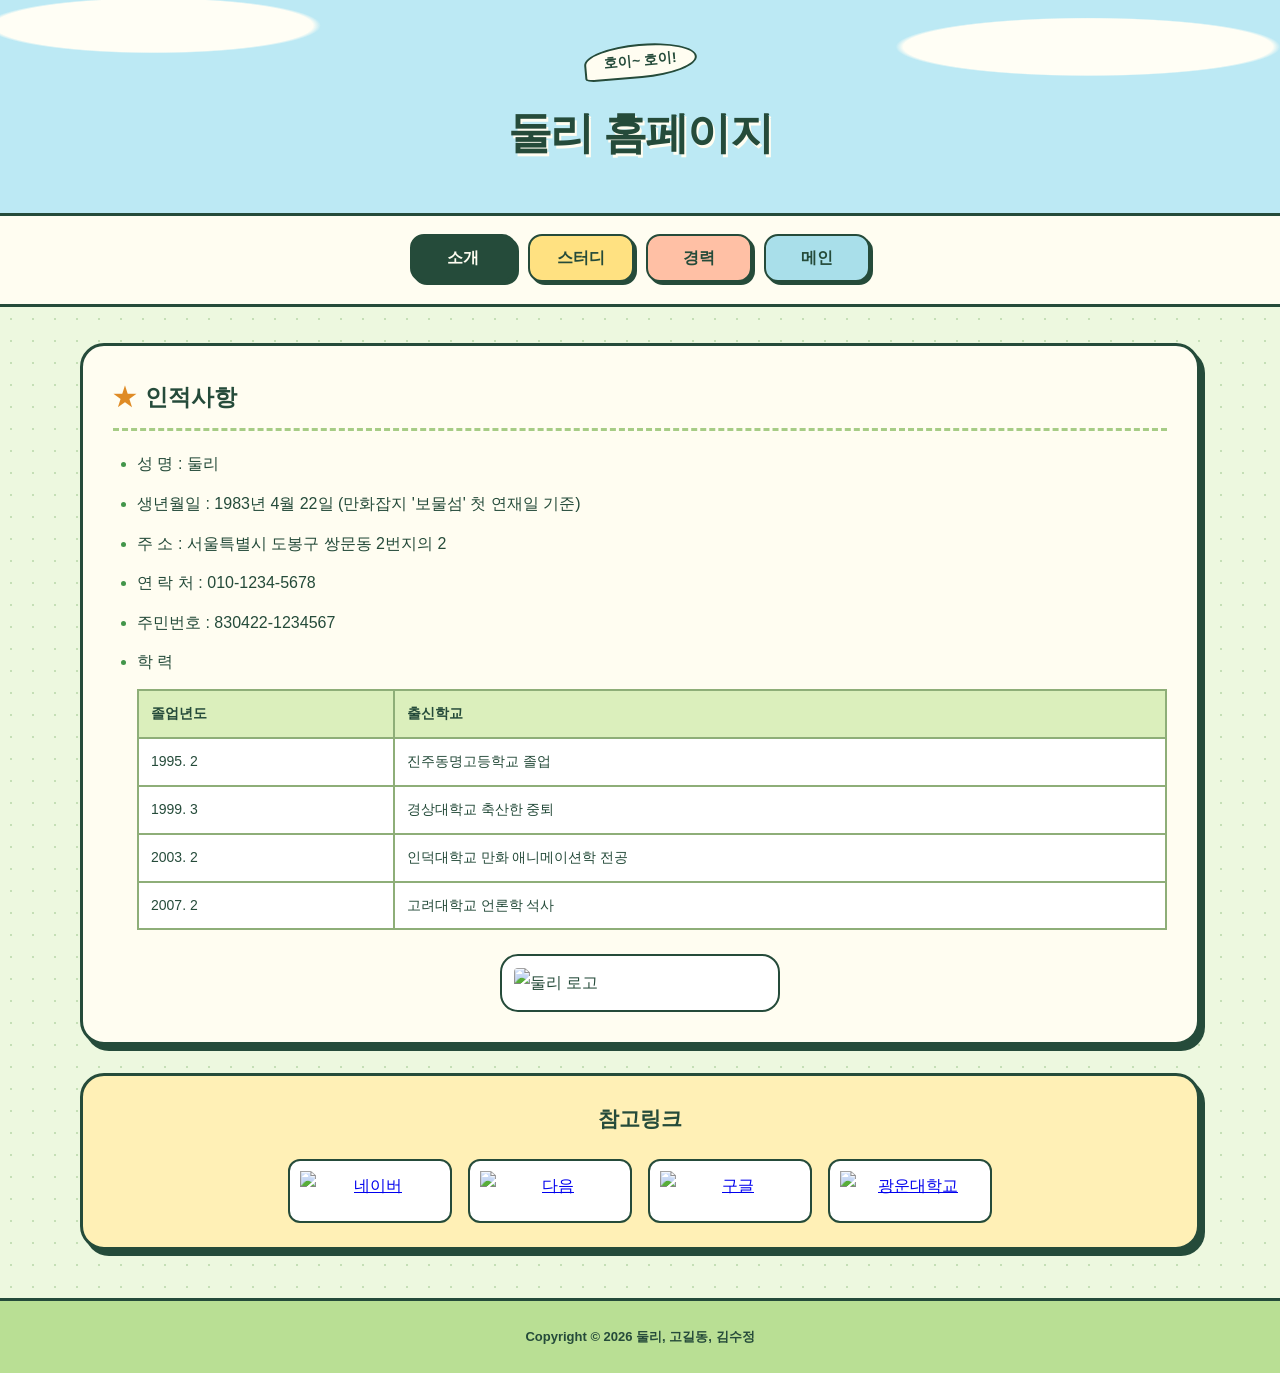
==== minfo.html @ 33a957b9 "Add files via upload" ====
﻿<!DOCTYPE html>
<html lang="ko">
    <head>
        <meta charset="UTF-8">
        <meta name="viewport" content="width=device-width, initial-scale=1.0">
        <title>개인 포트폴리오 웹맵</title>
        <link rel="stylesheet" type="text/css" href="mportpolio.css"/>
    </head>
    <body>
        <header>
            <h1>둘리 홈페이지</h1>
        </header>
        <nav>
            <span><a href="minfo.html" aria-current="page">소개</a></span>
            <span><a href="mstudy.html">스터디</a></span>
            <span><a href="mcareer.html">경력</a></span>
            <span><a href="mintro.html">메인</a></span>
        </nav>
        <div class="content">
            <section class="section1">
                <h3>인적사항</h3>
                <ul>
                    <li>성   명 : 둘리</li>
                    <li>생년월일 : 1983년 4월 22일 (만화잡지 '보물섬' 첫 연재일 기준)</li>
                    <li>주   소 : 서울특별시 도봉구 쌍문동 2번지의 2</li>
                    <li>연 락 처 : 010-1234-5678</li>
                    <li>주민번호 : 830422-1234567</li>
                    <li>학 력
                        <table id="year-table" border="1">
                            <thead>
                                <tr>
                                    <th>졸업년도</th>
                                    <th>출신학교</th>
                                </tr>
                            </thead>
                            <tbody>
                                <tr>
                                    <td>1995. 2</td>
                                    <td>진주동명고등학교 졸업</td>
                                </tr>
                                <tr>
                                    <td>1999. 3</td>
                                    <td>경상대학교 축산한 중퇴</td>
                                </tr>
                                <tr>
                                    <td>2003. 2</td>
                                    <td>인덕대학교 만화 애니메이션학 전공</td>
                                </tr>
                                <tr>
                                    <td>2007. 2</td>
                                    <td>고려대학교 언론학 석사</td>
                                </tr>
                            </tbody>
                        </table>
                    </li>
                </ul>
                <img id="logo" src="content/logo.jpg" alt="둘리 로고">
            </section>

            <aside>
                <h3>참고링크</h3>
                <a href="https://www.naver.com">
                    <img class="portal" src="content/naver.jpg" alt="네이버"/>
                </a>
                <a href="https://www.daum.com">
                    <img class="portal" src="content/daum.jpg" alt="다음"/>
                </a>
                <a href="https://www.google.com">
                    <img class="portal" src="content/google.jpg" alt="구글"/>
                </a>
                <a href="https://www.kw.ac.kr">
                    <img class="portal" src="content/kw.png" alt="광운대학교"/>
                </a>
            </aside>
        </div>
        <footer>
            <h2>Copyright &copy; 2026 둘리, 고길동, 김수정</h2>
        </footer>
    </body>
</html>
---- mportpolio.css ----
﻿/* 둘리의 초록빛과 만화책의 또렷한 선을 담은 공통 테마 */
:root {
    --ink: #254b3a;
    --green: #79cf69;
    --cream: #fffdf1;
    --yellow: #ffe181;
    --shadow: 5px 6px 0 #254b3a;
}
* { margin: 0; padding: 0; box-sizing: border-box; }
body {
    min-height: 100vh;
    font-family: "Malgun Gothic", "맑은 고딕", sans-serif;
    color: var(--ink);
    line-height: 1.85;
    background-color: #edf8df;
    background-image: radial-gradient(#c5dfb6 1.5px, transparent 1.5px);
    background-size: 22px 22px;
}
header {
    position: relative;
    overflow: hidden;
    padding: 44px 20px 40px;
    text-align: center;
    background: radial-gradient(ellipse at 12% 12%, #fffef5 0 10%, transparent 10.5%),
                radial-gradient(ellipse at 85% 22%, #fffef5 0 12%, transparent 12.5%), #bce9f4;
    border-bottom: 3px solid var(--ink);
}
header::before {
    content: "호이~ 호이!";
    display: block;
    width: max-content;
    margin: 0 auto 14px;
    padding: 2px 18px;
    border: 2px solid var(--ink);
    border-radius: 50% 50% 50% 10%;
    background: var(--cream);
    font-size: 14px;
    font-weight: 700;
    transform: rotate(-5deg);
}
header h1 {
    position: relative;
    font-size: clamp(28px, 5vw, 44px);
    font-weight: 900;
    letter-spacing: -.04em;
    text-shadow: 2px 3px 0 #fffdf1;
}
nav {
    display: flex;
    justify-content: center;
    flex-wrap: wrap;
    gap: 12px;
    padding: 18px 20px 22px;
    background: var(--cream);
    border-bottom: 3px solid var(--ink);
}
nav a {
    display: block;
    min-width: 106px;
    padding: 7px 24px;
    border: 2px solid var(--ink);
    border-radius: 14px;
    background: var(--green);
    box-shadow: 3px 3px 0 var(--ink);
    color: var(--ink);
    text-decoration: none;
    text-align: center;
    font-weight: 800;
    transition: transform .18s, box-shadow .18s;
}
nav span:nth-child(2) a { background: #ffe181; }
nav span:nth-child(3) a { background: #ffc0a5; }
nav span:nth-child(4) a { background: #a9dfea; }
nav a:hover { transform: translateY(-3px); box-shadow: 3px 6px 0 var(--ink); }
nav a[aria-current="page"] { background: var(--ink); color: #fffdf1; }
a:focus-visible { outline: 3px solid #cc4e26; outline-offset: 5px; }
.content {
    width: min(1120px, 92%);
    margin: 36px auto 48px;
    display: flex;
    flex-direction: column;
    align-items: stretch;
    gap: 28px;
}
.section1, aside {
    border: 3px solid var(--ink);
    border-radius: 24px;
    box-shadow: var(--shadow);
}
.section1 { flex: 1; min-width: 0; padding: 30px; background: var(--cream); }
.section1 h3 {
    margin: 28px 0 18px;
    padding: 0 0 10px;
    border-bottom: 3px dashed #a6cc86;
    font-size: 23px;
}
.section1 h3:first-child { margin-top: 0; }
.section1 h3::before { content: "★"; color: #df8b25; margin-right: 9px; }
.section1 p { line-height: 2; word-break: keep-all; overflow-wrap: anywhere; }
.section1 ul { padding-left: 24px; }
.section1 li { margin-bottom: 10px; overflow-wrap: anywhere; }
.section1 li::marker { color: #42954a; }
.section1::after { content: ""; display: block; clear: both; }
img { max-width: 100%; height: auto; }
#stu-pic {
    float: left;
    width: 210px;
    height: 250px;
    object-fit: contain;
    margin: 0 24px 18px 0;
    padding: 12px;
    background: #e4f4cc;
    border: 2px solid var(--ink);
    border-radius: 24px;
}
#pic-container {
    display: grid;
    grid-template-columns: minmax(0, 1fr);
    gap: 12px;
    margin: 24px 0 30px;
}
.semi-pic {
    display: block;
    width: 100%;
    height: auto;
    object-fit: contain;
    padding: 6px;
    border: 2px solid var(--ink);
    border-radius: 14px;
    background: #fff;
}
#logo {
    display: block;
    width: min(100%, 280px);
    max-height: 190px;
    object-fit: contain;
    margin: 24px auto 0;
    padding: 12px;
    background: #fff;
    border: 2px solid var(--ink);
    border-radius: 18px;
}
video {
    display: block;
    width: 100%;
    max-width: 680px;
    max-height: 400px;
    margin: 22px auto 28px;
    border: 3px solid var(--ink);
    border-radius: 16px;
    background: #172c23;
}
#year-table { width: 100%; margin: 12px 0; border-collapse: collapse; font-size: 14px; }
#year-table th, #year-table td { border: 2px solid #8eae78; padding: 10px 12px; text-align: left; }
#year-table th { background: #dbefbc; }
#year-table td { background: #fff; }
aside { width: 100%; min-width: 0; display: flex; flex-wrap: wrap; justify-content: center; gap: 16px; padding: 24px 18px; background: #fff0b6; text-align: center; }
aside h3 { width: 100%; margin-bottom: 4px; font-size: 21px; }
aside a { display: block; width: fit-content; max-width: 100%; margin: 0; border-radius: 12px; }
.portal {
    display: block;
    width: 164px;
    height: 64px;
    object-fit: contain;
    padding: 10px;
    background: #fff;
    border: 2px solid var(--ink);
    border-radius: 12px;
    transition: transform .18s;
}
aside a:hover .portal { transform: rotate(-3deg); }
footer { padding: 24px 18px; text-align: center; background: #b9df94; border-top: 3px solid var(--ink); }
footer h2 { font-size: 13px; font-weight: 600; }
@media (max-width: 800px) {
    .content { flex-direction: column; gap: 24px; }
    .section1, aside { width: 100%; }
    aside { flex-basis: auto; display: flex; flex-wrap: wrap; justify-content: center; gap: 12px; }
    aside h3 { width: 100%; margin-bottom: 0; }
    aside a { margin: 0; }
}
@media (max-width: 480px) {
    header { padding: 28px 16px; }
    nav { gap: 10px; padding: 14px 18px 18px; }
    nav span { width: calc(50% - 5px); }
    nav a { min-width: 0; padding: 7px 10px; }
    .content { margin-top: 24px; }
    .section1 { padding: 22px 18px; }
    .section1 h3 { font-size: 20px; }
    #stu-pic { float: none; display: block; width: 180px; height: 210px; margin: 0 auto 22px; }
    #pic-container { grid-template-columns: 1fr; }
    .semi-pic { height: auto; }
    .portal { width: 126px; height: 56px; }
    #year-table th, #year-table td { padding: 8px; }
}
@media (prefers-reduced-motion: reduce) {
    nav a, .portal { transition: none; }
}
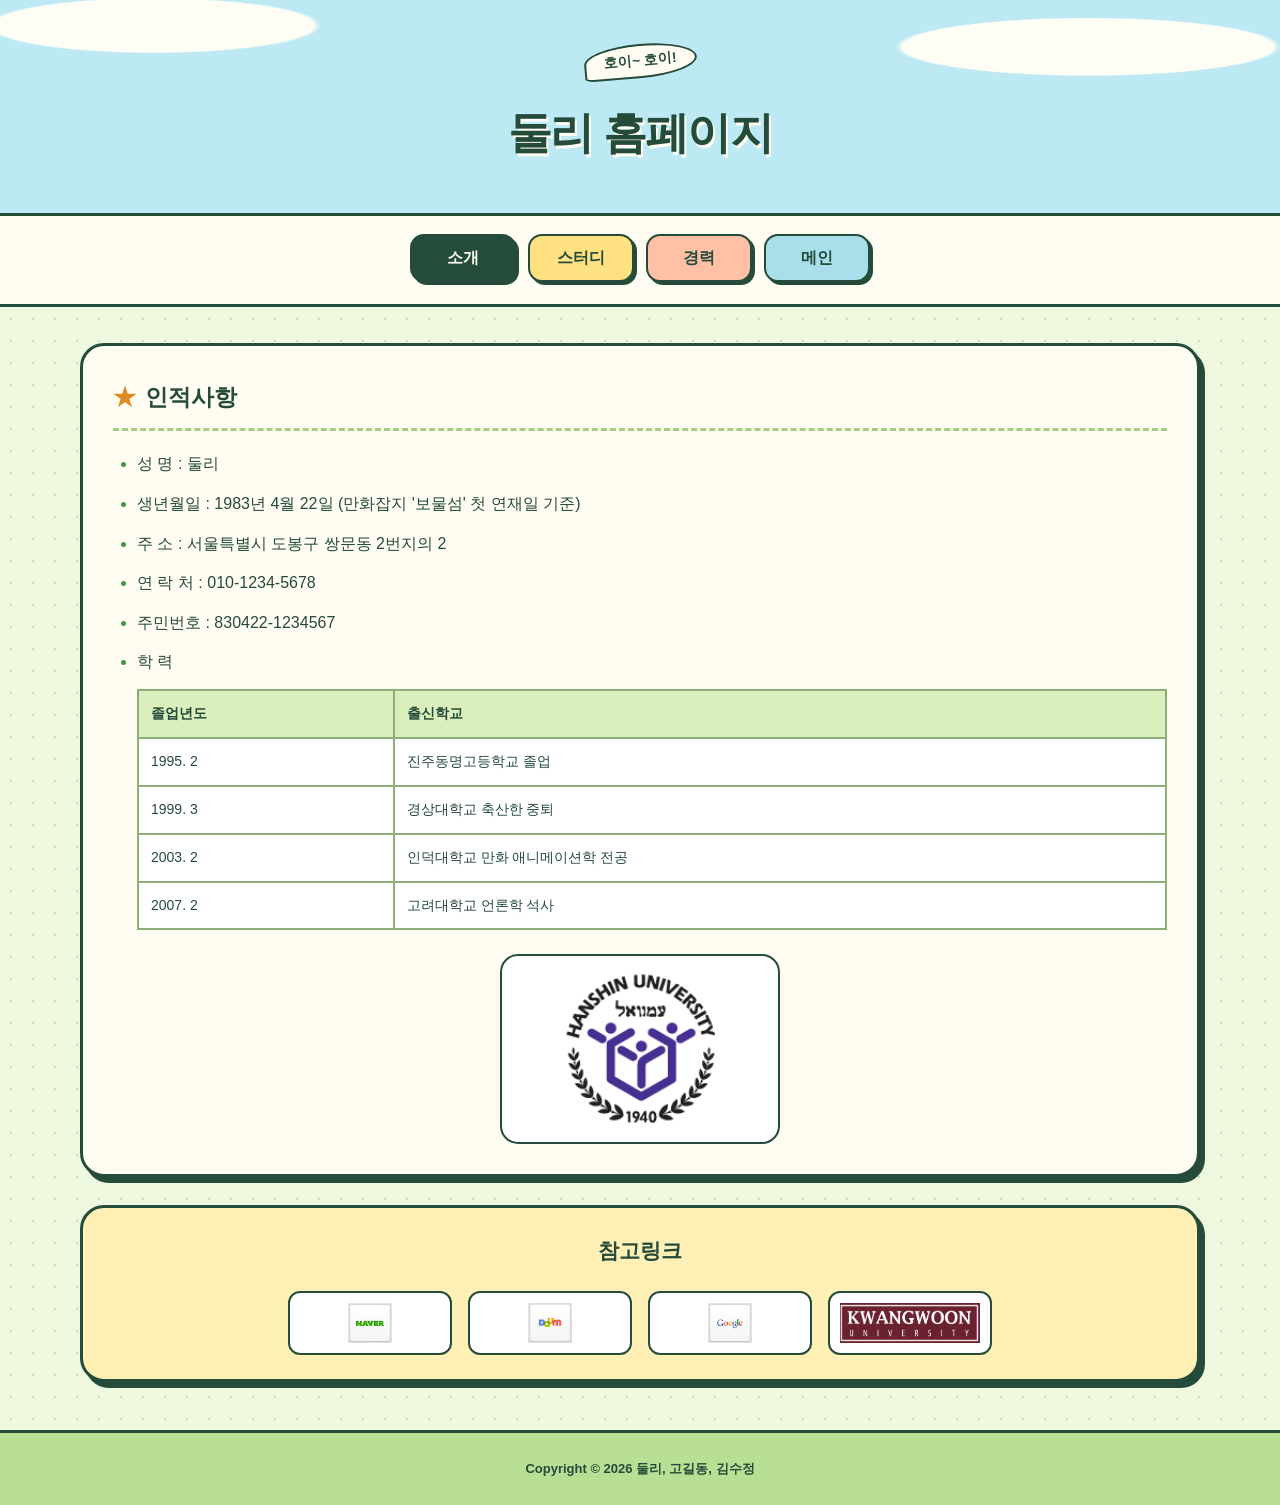
==== commit 60804f82: "Use index.html as portfolio home page" ====
--- a/minfo.html
+++ b/minfo.html
@@ -14,7 +14,7 @@
             <span><a href="minfo.html" aria-current="page">소개</a></span>
             <span><a href="mstudy.html">스터디</a></span>
             <span><a href="mcareer.html">경력</a></span>
-            <span><a href="mintro.html">메인</a></span>
+            <span><a href="index.html">메인</a></span>
         </nav>
         <div class="content">
             <section class="section1">
